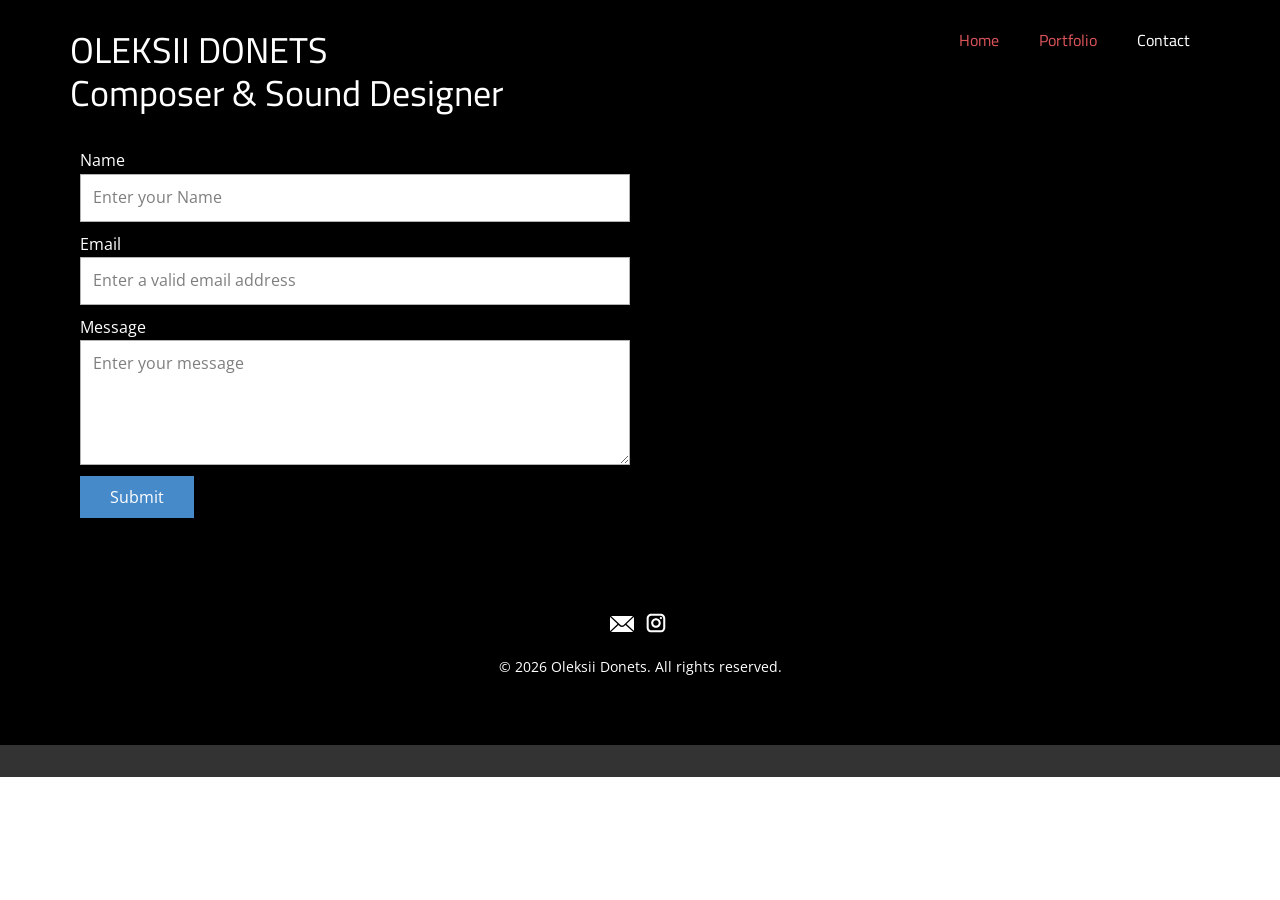
==== Contact.html @ 037518a9 "Add files via upload" ====
<!DOCTYPE html>
<html style="font-size: 16px;" lang="en"><head>
    <meta name="viewport" content="width=device-width, initial-scale=1.0">
    <meta charset="utf-8">
    <meta name="keywords" content="">
    <meta name="description" content="">
    <title>Contact</title>
    <link rel="stylesheet" href="nicepage.css" media="screen">
<link rel="stylesheet" href="Contact.css" media="screen">
    <script class="u-script" type="text/javascript" src="jquery.js" defer=""></script>
    <script class="u-script" type="text/javascript" src="nicepage.js" defer=""></script>
    <meta name="generator" content="Nicepage 8.3.6, nicepage.com">
    
    
    
    <link id="u-page-google-font" rel="stylesheet" href="https://fonts.googleapis.com/css2?display=swap&amp;family=Roboto:ital,wght@0,100;0,200;0,300;0,400;0,500;0,600;0,700;0,800;0,900;1,100;1,200;1,300;1,400;1,500;1,600;1,700;1,800;1,900&amp;family=Open+Sans:ital,wght@0,300;0,400;0,500;0,600;0,700;0,800;1,300;1,400;1,500;1,600;1,700;1,800&amp;family=Cairo:wght@200;300;400;500;600;700;800;900">
    <script type="application/ld+json">{
		"@context": "http://schema.org",
		"@type": "Organization",
		"name": "",
		"sameAs": [
				"https://www.instagram.com/oleksii.donets"
		]
}</script>
    <meta name="theme-color" content="#478ac9">
    <meta property="og:title" content="Contact">
    <meta property="og:type" content="website">
  <meta name="referrer" content="origin"><meta data-intl-tel-input-cdn-path="intlTelInput/"></head>
  <body data-path-to-root="./" data-include-products="false" class="u-body u-clearfix u-xl-mode" data-lang="en"><header class="u-black u-clearfix u-header u-header" id="header"><div class="u-clearfix u-sheet u-valign-middle-lg u-valign-middle-md u-valign-middle-sm u-valign-middle-xs u-sheet-1">
        <nav class="u-menu u-menu-one-level u-offcanvas u-menu-1" role="navigation" aria-label="Menu navigation">
          <div class="menu-collapse u-custom-font" style="font-size: 1rem; letter-spacing: 0px; font-family: Cairo;">
            <a class="u-button-style u-custom-left-right-menu-spacing u-custom-padding-bottom u-custom-text-active-color u-custom-text-color u-custom-text-hover-color u-custom-top-bottom-menu-spacing u-hamburger-link u-nav-link u-text-active-palette-1-base u-text-hover-palette-2-base" href="#" tabindex="-1" aria-label="Open menu" aria-controls="1f33">
              <svg class="u-svg-link" viewBox="0 0 24 24"><use xlink:href="#menu-hamburger"></use></svg>
              <svg class="u-svg-content" version="1.1" id="menu-hamburger" viewBox="0 0 16 16" x="0px" y="0px" xmlns:xlink="http://www.w3.org/1999/xlink" xmlns="http://www.w3.org/2000/svg"><g><rect y="1" width="16" height="2"></rect><rect y="7" width="16" height="2"></rect><rect y="13" width="16" height="2"></rect>
</g></svg>
            </a>
          </div>
          <div class="u-custom-menu u-nav-container">
            <ul class="u-custom-font u-nav u-unstyled u-nav-1" role="menubar"><li role="none" class="u-nav-item"><a role="menuitem" class="u-button-style u-nav-link u-text-active-white u-text-hover-palette-4-light-3 u-text-palette-2-base u-nav-link-2" href="./">Home</a>
</li><li role="none" class="u-nav-item"><a role="menuitem" class="u-button-style u-nav-link u-text-active-white u-text-hover-palette-4-light-3 u-text-palette-2-base u-nav-link-2" href="Portfolio.html">Portfolio</a>
</li><li role="none" class="u-nav-item"><a role="menuitem" class="u-button-style u-nav-link u-text-active-white u-text-hover-palette-4-light-3 u-text-palette-2-base u-nav-link-2" href="Contact.html">Contact</a>
</li></ul>
          </div>
          <div class="u-custom-menu u-nav-container-collapse" id="1f33" role="region" aria-label="Menu panel">
            <div class="u-black u-container-style u-inner-container-layout u-opacity u-opacity-95 u-sidenav">
              <div class="u-inner-container-layout u-sidenav-overflow">
                <div class="u-menu-close" tabindex="-1" aria-label="Close menu"></div>
                <ul class="u-align-center u-nav u-popupmenu-items u-unstyled u-nav-2" role="menubar"><li role="none" class="u-nav-item"><a role="menuitem" class="u-button-style u-nav-link" href="./">Home</a>
</li><li role="none" class="u-nav-item"><a role="menuitem" class="u-button-style u-nav-link" href="Portfolio.html">Portfolio</a>
</li><li role="none" class="u-nav-item"><a role="menuitem" class="u-button-style u-nav-link" href="Contact.html">Contact</a>
</li></ul>
              </div>
            </div>
            <div class="u-black u-menu-overlay u-opacity u-opacity-70"></div>
          </div>
        </nav>
        <h3 class="u-custom-font u-text u-text-white u-text-1"> OLEKSII DONETS<br>Composer &amp; Sound Designer
        </h3>
      </div></header>
    <section class="u-black u-clearfix u-section-1" id="block-1">
      <div class="u-clearfix u-sheet u-sheet-1">
        <div class="u-form u-form-1">
          <form action="https://service.nicepagesrv.com/form/v4/form-process" class="u-clearfix u-form-spacing-10 u-form-vertical u-inner-form" source="email" name="form" style="padding: 10px;">
            <div class="u-form-group u-form-name">
              <label for="name-2f78" class="u-label">Name</label>
              <input type="text" placeholder="Enter your Name" id="name-2f78" name="name" class="u-input u-input-rectangle" required="">
            </div>
            <div class="u-form-email u-form-group">
              <label for="email-2f78" class="u-label">Email</label>
              <input type="email" placeholder="Enter a valid email address" id="email-2f78" name="email" class="u-input u-input-rectangle" required="">
            </div>
            <div class="u-form-group u-form-message">
              <label for="message-2f78" class="u-label">Message</label>
              <textarea placeholder="Enter your message" rows="4" cols="50" id="message-2f78" name="message" class="u-input u-input-rectangle" required=""></textarea>
            </div>
            <div class="u-align-left u-form-group u-form-submit">
              <a href="#" class="u-btn u-btn-submit u-button-style">Submit</a>
              <input type="submit" value="submit" class="u-form-control-hidden">
            </div>
            <div class="u-form-send-message u-form-send-success"> Thank you! Your message has been sent. </div>
            <div class="u-form-send-error u-form-send-message"> Unable to send your message. Please fix errors then try again. </div>
            <input type="hidden" value="" name="recaptchaResponse">
            <input type="hidden" name="formServices" value="3dc5c393-1f25-0809-9645-16559ff92ee6">
          </form>
        </div>
      </div>
    </section>
    
    
    
    <footer class="u-align-center u-black u-clearfix u-container-align-center u-footer u-footer" id="footer"><div class="u-clearfix u-sheet u-sheet-1">
        <div class="u-social-icons u-social-icons-1">
          <a class="u-social-url" title="instagram" target="_blank" href="https://www.instagram.com/oleksii.donets"><span class="u-icon u-icon-rectangle u-social-icon u-social-instagram u-text-black u-icon-1"><svg class="u-svg-link" preserveAspectRatio="xMidYMin slice" viewBox="0 0 112 112" style=""><use xlink:href="#svg-9b9a"></use></svg><svg class="u-svg-content" viewBox="0 0 112 112" x="0" y="0" id="svg-9b9a"><circle fill="currentColor" cx="56.1" cy="56.1" r="55"></circle><path fill="#FFFFFF" d="M55.9,38.2c-9.9,0-17.9,8-17.9,17.9C38,66,46,74,55.9,74c9.9,0,17.9-8,17.9-17.9C73.8,46.2,65.8,38.2,55.9,38.2
z M55.9,66.4c-5.7,0-10.3-4.6-10.3-10.3c-0.1-5.7,4.6-10.3,10.3-10.3c5.7,0,10.3,4.6,10.3,10.3C66.2,61.8,61.6,66.4,55.9,66.4z"></path><path fill="#FFFFFF" d="M74.3,33.5c-2.3,0-4.2,1.9-4.2,4.2s1.9,4.2,4.2,4.2s4.2-1.9,4.2-4.2S76.6,33.5,74.3,33.5z"></path><path fill="#FFFFFF" d="M73.1,21.3H38.6c-9.7,0-17.5,7.9-17.5,17.5v34.5c0,9.7,7.9,17.6,17.5,17.6h34.5c9.7,0,17.5-7.9,17.5-17.5V38.8
C90.6,29.1,82.7,21.3,73.1,21.3z M83,73.3c0,5.5-4.5,9.9-9.9,9.9H38.6c-5.5,0-9.9-4.5-9.9-9.9V38.8c0-5.5,4.5-9.9,9.9-9.9h34.5
c5.5,0,9.9,4.5,9.9,9.9V73.3z"></path></svg></span>
          </a>
        </div>
        <a href="mailto:oleksiipurity@gmail.com" class="u-active-none u-btn u-btn-rectangle u-button-style u-hover-none u-none u-text-body-color u-btn-1"><span class="u-icon u-text-white"><svg class="u-svg-content" viewBox="0 0 24 16" x="0px" y="0px" style="width: 1em; height: 1em;"><path fill="currentColor" d="M23.8,1.1l-7.3,6.8l7.3,6.8c0.1-0.2,0.2-0.6,0.2-0.9V2C24,1.7,23.9,1.4,23.8,1.1z M21.8,0H2.2
	c-0.4,0-0.7,0.1-1,0.2L10.6,9c0.8,0.8,2.2,0.8,3,0l9.2-8.7C22.6,0.1,22.2,0,21.8,0z M0.2,1.1C0.1,1.4,0,1.7,0,2V14
	c0,0.3,0.1,0.6,0.2,0.9l7.3-6.8L0.2,1.1z M15.5,9l-1.1,1c-1.3,1.2-3.6,1.2-4.9,0l-1-1l-7.3,6.8c0.2,0.1,0.6,0.2,1,0.2H22
	c0.4,0,0.6-0.1,1-0.2L15.5,9z"></path></svg></span>&nbsp;
        </a>
        <p class="u-small-text u-text u-text-variant u-text-1"> © 2026 Oleksii Donets. All rights reserved.</p>
      </div></footer>
    <section class="u-backlink u-clearfix u-grey-80"></section>
  
</body></html>
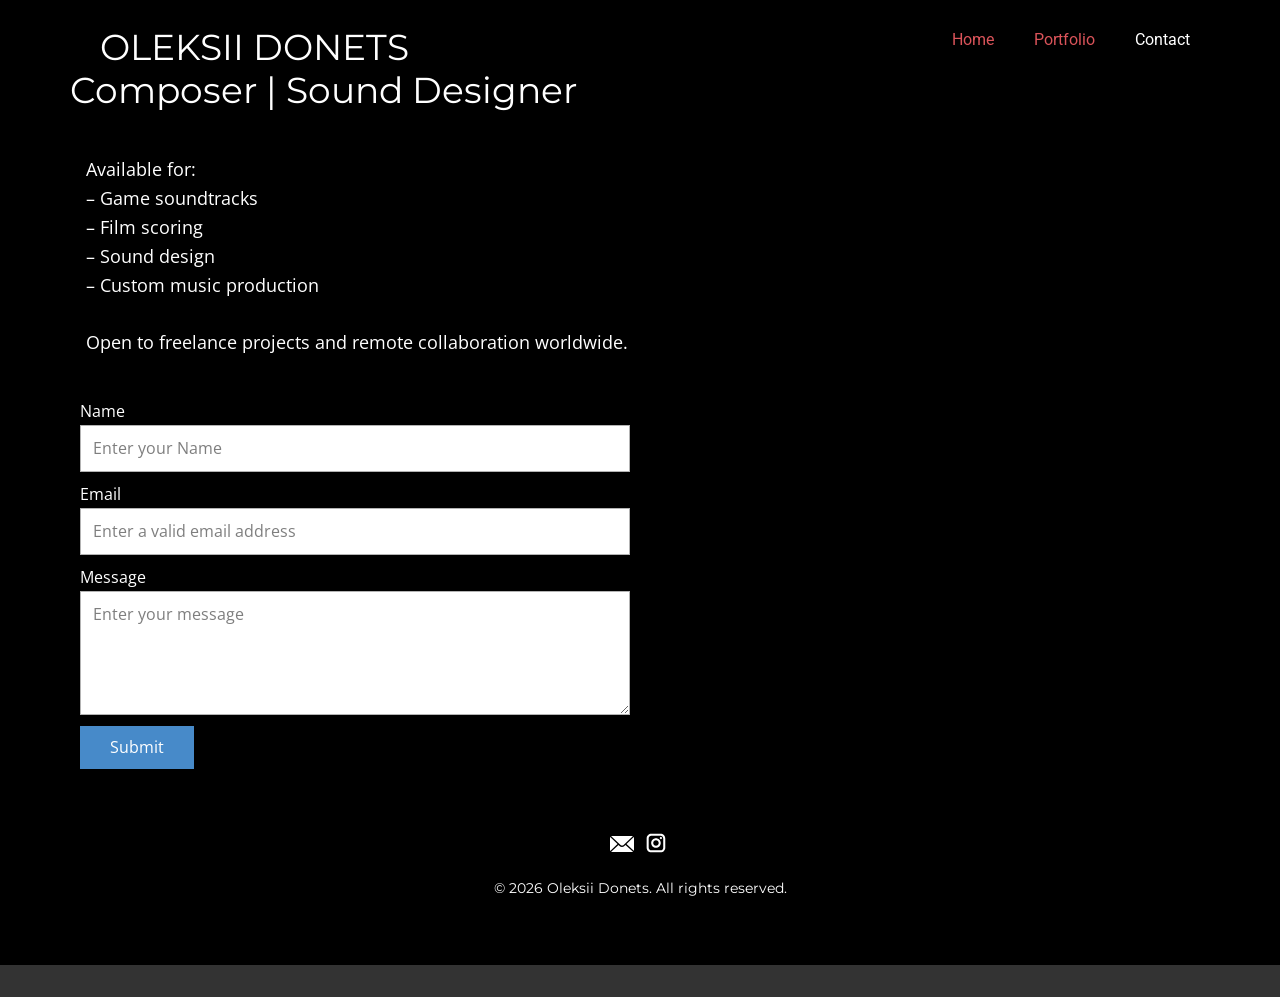
==== commit 715ed0fd: "Add files via upload" ====
--- a/Contact.html
+++ b/Contact.html
@@ -2,33 +2,240 @@
 <html style="font-size: 16px;" lang="en"><head>
     <meta name="viewport" content="width=device-width, initial-scale=1.0">
     <meta charset="utf-8">
-    <meta name="keywords" content="">
-    <meta name="description" content="">
-    <title>Contact</title>
+    <meta name="keywords" content="hire composer, contact composer, game composer for hire, film composer contact, sound designer contact, Chicago composer, freelance composer">
+    <meta name="description" content="Contact Oleksii Donets — composer and sound designer specializing in dark electronic music for video games, films, and immersive media. Available for freelance work and collaborations.">
+    <title>Hire a Composer — Oleksii Donets | Game &amp; Film Music</title>
     <link rel="stylesheet" href="nicepage.css" media="screen">
 <link rel="stylesheet" href="Contact.css" media="screen">
     <script class="u-script" type="text/javascript" src="jquery.js" defer=""></script>
     <script class="u-script" type="text/javascript" src="nicepage.js" defer=""></script>
     <meta name="generator" content="Nicepage 8.3.6, nicepage.com">
-    
-    
-    
-    <link id="u-page-google-font" rel="stylesheet" href="https://fonts.googleapis.com/css2?display=swap&amp;family=Roboto:ital,wght@0,100;0,200;0,300;0,400;0,500;0,600;0,700;0,800;0,900;1,100;1,200;1,300;1,400;1,500;1,600;1,700;1,800;1,900&amp;family=Open+Sans:ital,wght@0,300;0,400;0,500;0,600;0,700;0,800;1,300;1,400;1,500;1,600;1,700;1,800&amp;family=Cairo:wght@200;300;400;500;600;700;800;900">
+    <meta property="og:title" content="Contact — Oleksii Donets">
+    <meta property="og:description" content="Get in touch for music, sound design, and collaboration. Available for games, film, and multimedia projects.">
+    <meta property="og:image" content="https://oleksiidonets.com/images/photo_2026-02-11_14-33-49newww.jpg">
+    <meta property="og:url" content="https://oleksiidonets.com/contact">
+    
+    
+    
+    <link id="u-page-google-font" rel="stylesheet" href="https://fonts.googleapis.com/css2?display=swap&amp;family=Roboto:ital,wght@0,100;0,200;0,300;0,400;0,500;0,600;0,700;0,800;0,900;1,100;1,200;1,300;1,400;1,500;1,600;1,700;1,800;1,900&amp;family=Open+Sans:ital,wght@0,300;0,400;0,500;0,600;0,700;0,800;1,300;1,400;1,500;1,600;1,700;1,800&amp;family=Montserrat:ital,wght@0,100;0,200;0,300;0,400;0,500;0,600;0,700;0,800;0,900;1,100;1,200;1,300;1,400;1,500;1,600;1,700;1,800;1,900&amp;family=Cairo+Play:wght@200;300;400;500;600;700;800;900">
     <script type="application/ld+json">{
 		"@context": "http://schema.org",
 		"@type": "Organization",
-		"name": "",
+		"name": "Site1",
 		"sameAs": [
 				"https://www.instagram.com/oleksii.donets"
 		]
 }</script>
     <meta name="theme-color" content="#478ac9">
-    <meta property="og:title" content="Contact">
     <meta property="og:type" content="website">
-  <meta name="referrer" content="origin"><meta data-intl-tel-input-cdn-path="intlTelInput/"></head>
-  <body data-path-to-root="./" data-include-products="false" class="u-body u-clearfix u-xl-mode" data-lang="en"><header class="u-black u-clearfix u-header u-header" id="header"><div class="u-clearfix u-sheet u-valign-middle-lg u-valign-middle-md u-valign-middle-sm u-valign-middle-xs u-sheet-1">
+  <meta name="referrer" content="origin"><script>
+    window.recaptchaRenderedV2 = false;
+    window.recaptchaFallback = false;
+    window.recaptchaSiteKeyV2 = '6LebRIorAAAAAEBCYCVXLpZKNt1KxwfbefWqDvFL';
+
+    function gdprConfirmed() {
+        return true;
+    }
+
+    function dynamicLoadScript() {
+        var script = document.createElement('script');
+        script.src = 'https://www.google.com/recaptcha/api.js?render=6LfCrZAsAAAAAI7A1DNsSacNqFMv9oAKsX275-HS';
+        script.async = true;
+        script.onload = function () {
+            var event = new CustomEvent("recaptchaLoaded");
+            document.dispatchEvent(event);
+        };
+        document.body.appendChild(script);
+    }
+
+    function showRecaptchaError(error) {
+        error = error || '';
+        var formError = document.querySelector('.u-form-send-error');
+
+        if (formError) {
+            formError.innerText = 'Site Owner Error: ' + error.replace(/:[\s\S]*/, '');
+            formError.style.display = 'block';
+        }
+
+        console.error('Error in grecaptcha: ', error);
+    }
+
+    document.addEventListener('DOMContentLoaded', function () {
+        var confirmButtons = document.querySelectorAll('.u-cookies-consent .u-button-confirm');
+        confirmButtons.forEach(function (button) {
+            button.onclick = dynamicLoadScript;
+        });
+    });
+    </script>
+
+    <script>
+        document.addEventListener("DOMContentLoaded", function(){
+            if (!gdprConfirmed()) {
+                return;
+            }
+            dynamicLoadScript();
+        });
+    </script>
+
+    <script>
+        document.addEventListener("recaptchaLoaded", function() {
+            if (!gdprConfirmed()) {
+                return;
+            }
+
+            (function (grecaptcha, sitekey, actions) {
+                var recaptcha = {
+                    execute: function (action, submitFormCb) {
+                        if (typeof grecaptcha === 'undefined' || typeof grecaptcha.execute !== 'function') {
+                            showRecaptchaError('reCAPTCHA script failed to load.');
+                            return;
+                        }
+
+                        try {
+                            grecaptcha.execute(sitekey, {action: action}).then((token) => {
+                                if (!token) {
+                                    throw new Error('Empty token received from reCAPTCHA');
+                                }
+
+                                var forms = document.getElementsByTagName('form');
+
+                                for (var i = 0; i < forms.length; i++) {
+                                    var response = forms[i].querySelector('[name="recaptchaResponse"]');
+
+                                    if (!response) {
+                                        response = document.createElement('input');
+                                        response.setAttribute('type', 'hidden');
+                                        response.setAttribute('name', 'recaptchaResponse');
+                                        forms[i].appendChild(response);
+                                    }
+
+                                    response.value = token;
+                                }
+
+                                submitFormCb();
+                            }).catch((e) => {
+                                showRecaptchaError(e.message);
+                            });
+                        } catch (e) {
+                            showRecaptchaError(e.message);
+                        }
+                    },
+
+                    executeContact: function (submitFormCb) {
+                        recaptcha.execute(actions['contact'], submitFormCb);
+                    }
+                };
+
+                window.recaptchaObject = recaptcha;
+                window.grecaptchaObject = grecaptcha;
+            })(
+                grecaptcha,
+                
+                '6LfCrZAsAAAAAI7A1DNsSacNqFMv9oAKsX275-HS',
+                {'contact': 'contact'}
+            );
+        });
+    </script>
+
+    <script>
+    window.showRecaptchaV2 = function (form) {
+        if (!form || !form.length) {
+            return;
+        }
+        if (typeof window.grecaptchaObject === 'undefined' || !window.grecaptchaObject) {
+            return;
+        }
+
+        const formEl = form[0];
+
+        let container = document.getElementById('recaptcha-v2-container');
+        if (!container) {
+            container = document.createElement('div');
+            container.id = 'recaptcha-v2-container';
+            formEl.parentElement.appendChild(container);
+        }
+
+        let tokenReceived = false;
+        let timeoutHandle;
+
+        if (window.recaptchaRenderedV2 === false || typeof window.recaptchaRenderedV2 === 'undefined') {
+            window.recaptchaRenderedV2 = window.grecaptchaObject.render('recaptcha-v2-container', {
+                'sitekey': window.recaptchaSiteKeyV2,
+                'size': 'invisible',
+                'callback': function (token) {
+                    clearTimeout(timeoutHandle);
+
+                    if (!token) {
+                        showRecaptchaError('reCAPTCHA v2 token was empty. Please try again.');
+                        return;
+                    }
+
+                    tokenReceived = true;
+
+                    let recaptchaResponseV2 = formEl.querySelector('input[name="recaptchaResponseV2"]');
+
+                    if (!recaptchaResponseV2) {
+                        recaptchaResponseV2 = document.createElement('input');
+                        recaptchaResponseV2.type = 'hidden';
+                        recaptchaResponseV2.name = 'recaptchaResponseV2';
+                        formEl.appendChild(recaptchaResponseV2);
+                    }
+
+                    recaptchaResponseV2.value = token;
+
+                    if (window.recaptchaSiteKeyV2) {
+                        let siteKeyInput = formEl.querySelector('input[name="siteKey"]');
+
+                        if (siteKeyInput) {
+                            siteKeyInput.value = window.recaptchaSiteKeyV2;
+                        }
+                    }
+
+                    document.querySelectorAll('.u-form-send-error').forEach(el => {
+                        el.style.display = 'none';
+                    });
+
+                    const event = new CustomEvent('submit', {
+                        detail: { recaptchaPassed: true },
+                        bubbles: true,
+                        cancelable: true,
+                    });
+
+                    formEl.dispatchEvent(event);
+                },
+                'error-callback': function () {
+                    clearTimeout(timeoutHandle);
+                    showRecaptchaError('reCAPTCHA v2 error. Please try again.');
+                },
+                'expired-callback': function () {
+                    clearTimeout(timeoutHandle);
+                }
+            });
+
+            window.grecaptchaObject.reset(window.recaptchaRenderedV2);
+
+            setTimeout(() => {
+                window.grecaptchaObject.execute(window.recaptchaRenderedV2);
+            }, 300);
+
+            timeoutHandle = setTimeout(function () {
+                if (!tokenReceived) {
+                    showRecaptchaError('The Contact Form could not be submitted because Google reCAPTCHA v3 detected unusual activity from your connection. Please try again later, or complete the reCAPTCHA v2 challenge if it appears.');
+                }
+            }, 120000);
+        } else {
+            window.grecaptchaObject.reset(window.recaptchaRenderedV2);
+
+            setTimeout(() => {
+                window.grecaptchaObject.execute(window.recaptchaRenderedV2);
+            }, 300);
+        }
+    };
+    </script>
+<meta data-intl-tel-input-cdn-path="intlTelInput/"></head>
+  <body data-path-to-root="./" data-include-products="false" class="u-body u-clearfix u-xl-mode" data-lang="en"><header class="u-black u-clearfix u-header" id="header"><div class="u-clearfix u-sheet u-valign-middle-lg u-valign-middle-md u-valign-middle-sm u-valign-middle-xs u-sheet-1">
         <nav class="u-menu u-menu-one-level u-offcanvas u-menu-1" role="navigation" aria-label="Menu navigation">
-          <div class="menu-collapse u-custom-font" style="font-size: 1rem; letter-spacing: 0px; font-family: Cairo;">
+          <div class="menu-collapse" style="font-size: 1rem; letter-spacing: 0px;">
             <a class="u-button-style u-custom-left-right-menu-spacing u-custom-padding-bottom u-custom-text-active-color u-custom-text-color u-custom-text-hover-color u-custom-top-bottom-menu-spacing u-hamburger-link u-nav-link u-text-active-palette-1-base u-text-hover-palette-2-base" href="#" tabindex="-1" aria-label="Open menu" aria-controls="1f33">
               <svg class="u-svg-link" viewBox="0 0 24 24"><use xlink:href="#menu-hamburger"></use></svg>
               <svg class="u-svg-content" version="1.1" id="menu-hamburger" viewBox="0 0 16 16" x="0px" y="0px" xmlns:xlink="http://www.w3.org/1999/xlink" xmlns="http://www.w3.org/2000/svg"><g><rect y="1" width="16" height="2"></rect><rect y="7" width="16" height="2"></rect><rect y="13" width="16" height="2"></rect>
@@ -36,7 +243,7 @@
             </a>
           </div>
           <div class="u-custom-menu u-nav-container">
-            <ul class="u-custom-font u-nav u-unstyled u-nav-1" role="menubar"><li role="none" class="u-nav-item"><a role="menuitem" class="u-button-style u-nav-link u-text-active-white u-text-hover-palette-4-light-3 u-text-palette-2-base u-nav-link-2" href="./">Home</a>
+            <ul class="u-custom-font u-heading-font u-nav u-unstyled u-nav-1" role="menubar"><li role="none" class="u-nav-item"><a role="menuitem" class="u-button-style u-nav-link u-text-active-white u-text-hover-palette-4-light-3 u-text-palette-2-base u-nav-link-2" href="./">Home</a>
 </li><li role="none" class="u-nav-item"><a role="menuitem" class="u-button-style u-nav-link u-text-active-white u-text-hover-palette-4-light-3 u-text-palette-2-base u-nav-link-2" href="Portfolio.html">Portfolio</a>
 </li><li role="none" class="u-nav-item"><a role="menuitem" class="u-button-style u-nav-link u-text-active-white u-text-hover-palette-4-light-3 u-text-palette-2-base u-nav-link-2" href="Contact.html">Contact</a>
 </li></ul>
@@ -54,11 +261,16 @@
             <div class="u-black u-menu-overlay u-opacity u-opacity-70"></div>
           </div>
         </nav>
-        <h3 class="u-custom-font u-text u-text-white u-text-1"> OLEKSII DONETS<br>Composer &amp; Sound Designer
+        <h3 class="u-custom-font u-text u-text-white u-text-1">
+          <a class="u-active-none u-border-none u-btn u-button-link u-button-style u-custom-font u-font-montserrat u-hover-none u-none u-text-white u-btn-1" href="./" data-page-id="878517951" title="Home"> OLEKSII DONETS<br>Composer | Sound Designer
+          </a>
         </h3>
       </div></header>
     <section class="u-black u-clearfix u-section-1" id="block-1">
       <div class="u-clearfix u-sheet u-sheet-1">
+        <p class="u-text u-text-default u-text-1"> Available for:<br>– Game soundtracks<br>– Film scoring<br>– Sound design<br>– Custom music production<br>
+          <br>Open to freelance projects and remote collaboration worldwide.
+        </p>
         <div class="u-form u-form-1">
           <form action="https://service.nicepagesrv.com/form/v4/form-process" class="u-clearfix u-form-spacing-10 u-form-vertical u-inner-form" source="email" name="form" style="padding: 10px;">
             <div class="u-form-group u-form-name">
@@ -81,6 +293,7 @@
             <div class="u-form-send-error u-form-send-message"> Unable to send your message. Please fix errors then try again. </div>
             <input type="hidden" value="" name="recaptchaResponse">
             <input type="hidden" name="formServices" value="3dc5c393-1f25-0809-9645-16559ff92ee6">
+            <input type="hidden" name="siteKey" value="6LfCrZAsAAAAAI7A1DNsSacNqFMv9oAKsX275-HS">
           </form>
         </div>
       </div>
@@ -88,7 +301,7 @@
     
     
     
-    <footer class="u-align-center u-black u-clearfix u-container-align-center u-footer u-footer" id="footer"><div class="u-clearfix u-sheet u-sheet-1">
+    <footer class="u-align-center u-black u-clearfix u-container-align-center u-container-align-center-lg u-container-align-center-xl u-footer u-footer" id="footer"><div class="u-clearfix u-sheet u-sheet-1">
         <div class="u-social-icons u-social-icons-1">
           <a class="u-social-url" title="instagram" target="_blank" href="https://www.instagram.com/oleksii.donets"><span class="u-icon u-icon-rectangle u-social-icon u-social-instagram u-text-black u-icon-1"><svg class="u-svg-link" preserveAspectRatio="xMidYMin slice" viewBox="0 0 112 112" style=""><use xlink:href="#svg-9b9a"></use></svg><svg class="u-svg-content" viewBox="0 0 112 112" x="0" y="0" id="svg-9b9a"><circle fill="currentColor" cx="56.1" cy="56.1" r="55"></circle><path fill="#FFFFFF" d="M55.9,38.2c-9.9,0-17.9,8-17.9,17.9C38,66,46,74,55.9,74c9.9,0,17.9-8,17.9-17.9C73.8,46.2,65.8,38.2,55.9,38.2
 z M55.9,66.4c-5.7,0-10.3-4.6-10.3-10.3c-0.1-5.7,4.6-10.3,10.3-10.3c5.7,0,10.3,4.6,10.3,10.3C66.2,61.8,61.6,66.4,55.9,66.4z"></path><path fill="#FFFFFF" d="M74.3,33.5c-2.3,0-4.2,1.9-4.2,4.2s1.9,4.2,4.2,4.2s4.2-1.9,4.2-4.2S76.6,33.5,74.3,33.5z"></path><path fill="#FFFFFF" d="M73.1,21.3H38.6c-9.7,0-17.5,7.9-17.5,17.5v34.5c0,9.7,7.9,17.6,17.5,17.6h34.5c9.7,0,17.5-7.9,17.5-17.5V38.8
@@ -101,7 +314,7 @@
 	c0,0.3,0.1,0.6,0.2,0.9l7.3-6.8L0.2,1.1z M15.5,9l-1.1,1c-1.3,1.2-3.6,1.2-4.9,0l-1-1l-7.3,6.8c0.2,0.1,0.6,0.2,1,0.2H22
 	c0.4,0,0.6-0.1,1-0.2L15.5,9z"></path></svg></span>&nbsp;
         </a>
-        <p class="u-small-text u-text u-text-variant u-text-1"> © 2026 Oleksii Donets. All rights reserved.</p>
+        <p class="u-custom-font u-font-montserrat u-small-text u-text u-text-variant u-text-1"> © 2026 Oleksii Donets. All rights reserved.</p>
       </div></footer>
     <section class="u-backlink u-clearfix u-grey-80"></section>
   
--- a/nicepage.css
+++ b/nicepage.css
@@ -45765,6 +45765,10 @@
         
         
         
+        
+        
+        
+        
         }
 
         /** common-rules **/
@@ -45898,6 +45902,13 @@
         margin-top: 20px;
         margin-bottom: 20px;
         line-height: 1.6;
+        }
+        .u-body
+        {
+        background-size: cover;
+        background-position: 50% 50%;
+        background-repeat: no-repeat;
+        background-attachment: fixed;
         }
         .u-input
         {
@@ -46235,12 +46246,8 @@
 
 
 /*end-variables sitestylecss*/
- .u-header {
-  background-image: none;
-}
-
 .u-header .u-sheet-1 {
-  min-height: 138px;
+  min-height: 112px;
 }
 
 .u-header .u-menu-1 {
@@ -46249,7 +46256,8 @@
 
 .u-header .u-nav-1 {
   font-size: 1rem;
-  font-family: Cairo;
+  letter-spacing: normal;
+  font-family: Roboto, sans-serif;
 }
 
 .u-header .u-nav-link-2 {
@@ -46261,33 +46269,60 @@
 }
 
 .u-header .u-text-1 {
-  font-family: Cairo;
-  margin: -29px 591px 23px 0;
+  font-family: "Cairo Play";
+  margin: -32px 591px 0 0;
+}
+
+.u-header .u-btn-1 {
+  background-image: none;
 }
 @media (max-width: 1199px) {
   .u-header .u-menu-1 {
     width: auto;
-  }
-
-  .u-header .u-nav-1 {
-    letter-spacing: normal;
+    margin-top: 38px;
   }
 
   .u-header .u-text-1 {
+    margin-top: -44px;
     margin-right: 391px;
+    margin-bottom: 22px;
   }
 }
 @media (max-width: 991px) {
+  .u-header .u-menu-1 {
+    margin-top: 40px;
+  }
+
   .u-header .u-text-1 {
+    margin-top: -40px;
     margin-right: 171px;
+    margin-bottom: 20px;
   }
 }
 @media (max-width: 767px) {
+  .u-header .u-menu-1 {
+    margin-top: 80px;
+  }
+
   .u-header .u-text-1 {
+    margin-top: -90px;
     margin-right: 0;
-  }
-}
+    margin-bottom: 60px;
+  }
+}
+@media (max-width: 575px) {
+  .u-header .u-menu-1 {
+    margin-top: 67px;
+  }
 
+  .u-header .u-text-1 {
+    margin-top: -77px;
+  }
+
+  .u-header .u-btn-1 {
+    padding: 0;
+  }
+}
  .u-footer {
   background-image: none;
 }
@@ -46329,26 +46364,37 @@
   }
 }
 @media (max-width: 991px) {
-  .u-footer .u-btn-1 {
-    margin-left: 120px;
-  }
-}
-@media (max-width: 767px) {
   .u-footer .u-social-icons-1 {
-    margin-right: 508px;
+    margin-top: 4px;
+    margin-right: 328px;
   }
 
   .u-footer .u-btn-1 {
-    margin-left: 0;
+    margin-left: 330px;
+  }
+
+  .u-footer .u-text-1 {
+    margin-top: 27px;
+  }
+}
+@media (max-width: 767px) {
+  .u-footer .u-btn-1 {
+    margin-left: 150px;
   }
 }
 @media (max-width: 575px) {
   .u-footer .u-social-icons-1 {
-    margin-right: 308px;
+    margin-top: 16px;
+    margin-right: 138px;
+  }
+
+  .u-footer .u-btn-1 {
+    margin-left: 140px;
   }
 
   .u-footer .u-text-1 {
     width: 340px;
+    margin-top: 15px;
   }
 }
 
--- a/Contact.css
+++ b/Contact.css
@@ -1,10 +1,14 @@
 .u-section-1 .u-sheet-1 {
-  min-height: 400px;
+  min-height: 697px;
+}
+
+.u-section-1 .u-text-1 {
+  margin: 43px auto 0 16px;
 }
 
 .u-section-1 .u-form-1 {
-  width: 570px;
-  margin-bottom: 60px;
+  height: 405px;
+  margin: 32px 570px 16px 0;
 }
 
 @media (max-width: 1199px) {
@@ -13,8 +17,21 @@
   }
 }
 
+@media (max-width: 991px) {
+  .u-section-1 .u-form-1 {
+    margin-right: 350px;
+  }
+}
+
+@media (max-width: 767px) {
+  .u-section-1 .u-form-1 {
+    margin-right: 170px;
+  }
+}
+
 @media (max-width: 575px) {
   .u-section-1 .u-form-1 {
     width: 340px;
+    margin-right: 0;
   }
 }
